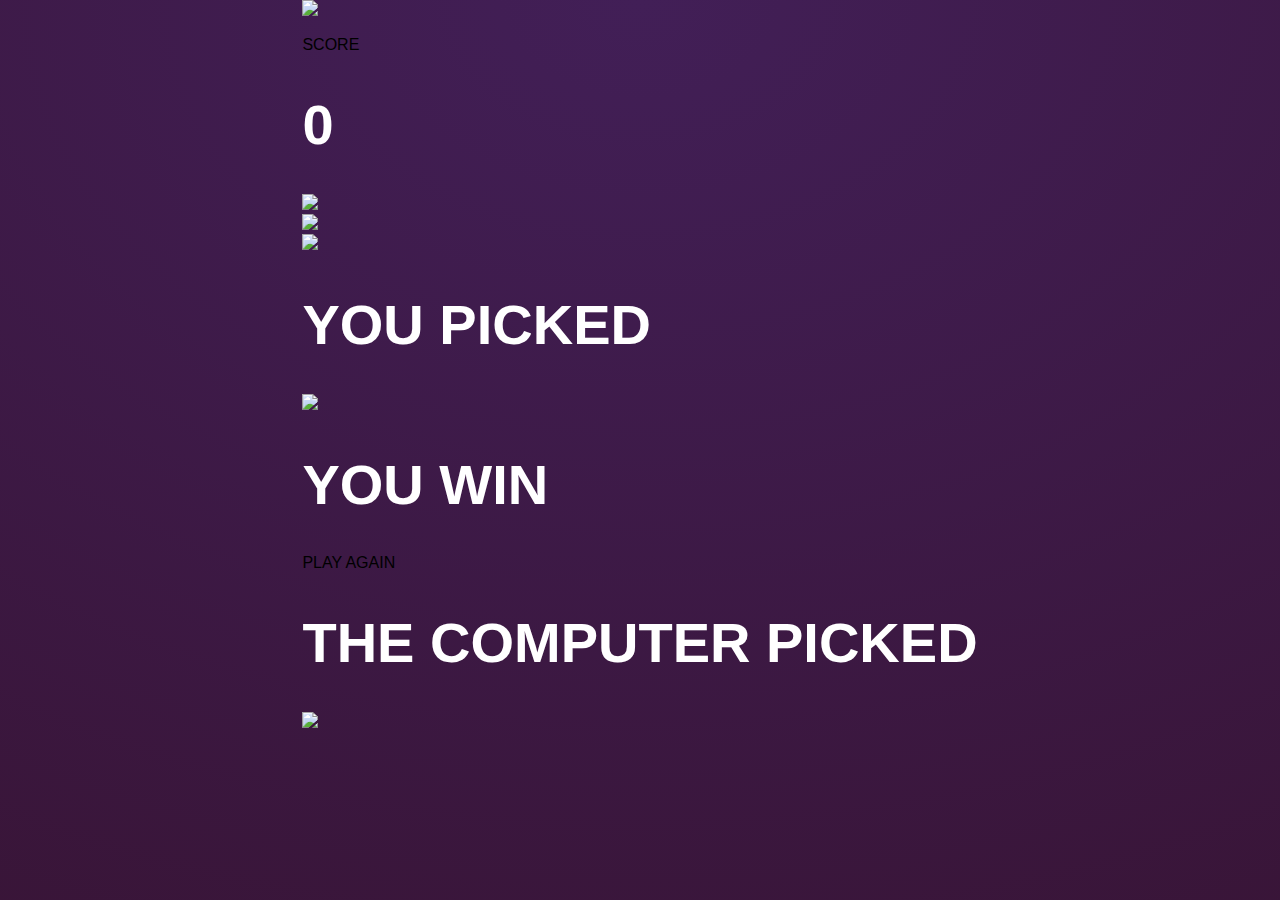
==== index.html @ 90665f75 "Rename v3_index.html to index.html" ====
<!DOCTYPE html>
<html lang="en">
<head>
    <meta charset="UTF-8">
    <meta name="viewport" content="width=device-width, initial-scale=1.0">
    <title>Rock Paper Scissors</title>
    <link rel="preconnect" href="https://fonts.googleapis.com">
    <link rel="preconnect" href="https://fonts.gstatic.com" crossorigin>
    <link href="https://fonts.googleapis.com/css2?family=Barlow+Semi+Condensed&display=swap" rel="stylesheet">
    <link rel="stylesheet" href="style.css">
    <script src="js/index.js"></script>
</head>
<body>
    <div class="wrapper">
        <div class="scoreboard">
            <div class="title">
                <img src="Images/title.png">
            </div>
            <div class="score">
                <p>SCORE</p>
                <h1>0</h1>
            </div>
        </div>

        <div class="hands">
            <div class="hand paper">
                <img src="Images/Paper.png" onclick="pickUserHand('paper')">
            </div>
            <div class="hand scissors">
                <img src="Images/Scissors.png" onclick="pickUserHand('scissors')">
            </div>
            <div class="hand rock">
                <img src="Images/Rock.png" onclick="pickUserHand('rock')">
            </div>
        </div>

        <div class="contest">
            <div class="userhand">
                <h1>YOU PICKED</h1>
                <div class="handImageContainer">
                    <img id="userPickImage" src="Images/Paper.png">
                </div>

            </div>
            <div class="referee">
                <div class="decision">
                    <h1>YOU WIN</h1>
                </div>
                <div class="newGame" onclick="restartGame()">PLAY AGAIN</div>
            </div>
            <div class="computerHand">
                <h1>THE COMPUTER PICKED</h1>
                <div class="handImageContainer">
                    <img id="computerPickImage" src="Images/Scissors.png">
                </div>
                
            </div>
        </div>

    

    </div>
    
</body>
</html>
---- style.css ----
body{
    font-family: 'Segoe UI', Tahoma, Verdana, sans-serif;
    display: flex;
    flex-direction: column;
    align-items: center;
    margin: 0;
    background: radial-gradient(
        134.34% 134.34% at 50% 0%,
        #421f57 0%,
        #371332 100%
        ); 
    height: 100vh; 
}

.choices{
    margin-bottom: 30px;
}

h1{
    font-size: 3.5rem;
    color: white;
}
.choices button{
    font-size: 7.5rem;
    margin: 0 20px;
    background-color: rgb(190, 181, 9);
    border: 10px;
    border-radius: 40px;
    cursor: pointer;
    transition: background-color 0.5s ease;
}

.choices button:hover{
    background-color:rgb(243, 231, 2);
}

#playerDisplay , #computerDisplay {
    font-size: 2.5rem;
    color: white;
}

#resultDisplay{
    font-size: 5rem;
    margin: 30px 0;
}

.scoreDisplay{
    font-size: 2rem;
    color: white;

}

.greenText , #playerScoreDisplay{
    color: chartreuse;

}

.redText , #computerScoreDisplay{
    color: red;
    
}
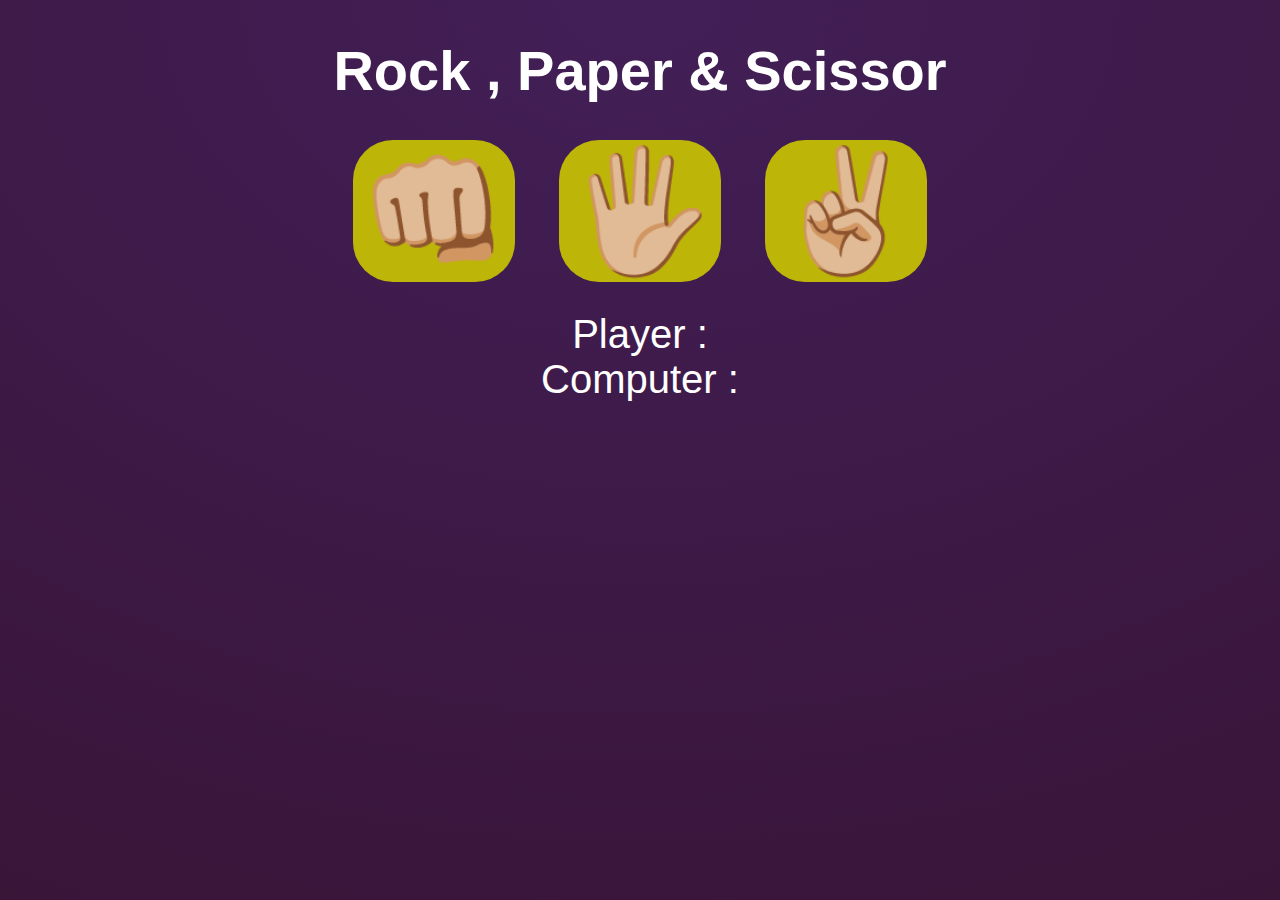
==== commit b0cff67a: "Add files via upload" ====
--- a/index.html
+++ b/index.html
@@ -1,65 +1,25 @@
 <!DOCTYPE html>
 <html lang="en">
-<head>
-    <meta charset="UTF-8">
-    <meta name="viewport" content="width=device-width, initial-scale=1.0">
-    <title>Rock Paper Scissors</title>
-    <link rel="preconnect" href="https://fonts.googleapis.com">
-    <link rel="preconnect" href="https://fonts.gstatic.com" crossorigin>
-    <link href="https://fonts.googleapis.com/css2?family=Barlow+Semi+Condensed&display=swap" rel="stylesheet">
-    <link rel="stylesheet" href="style.css">
-    <script src="js/index.js"></script>
-</head>
-<body>
-    <div class="wrapper">
-        <div class="scoreboard">
-            <div class="title">
-                <img src="Images/title.png">
-            </div>
-            <div class="score">
-                <p>SCORE</p>
-                <h1>0</h1>
-            </div>
-        </div>
+    <head>
+        <meta charset="UTF-8">
+        <meta name="viewport" content="width=device-with ,initialscale=1.0">
+        <title>Automated Scissor Paper Stone Game</title>
+        <link rel="stylesheet" href="style.css">
+    </head>
 
-        <div class="hands">
-            <div class="hand paper">
-                <img src="Images/Paper.png" onclick="pickUserHand('paper')">
-            </div>
-            <div class="hand scissors">
-                <img src="Images/Scissors.png" onclick="pickUserHand('scissors')">
-            </div>
-            <div class="hand rock">
-                <img src="Images/Rock.png" onclick="pickUserHand('rock')">
-            </div>
-        </div>
+    <body>
+        <h1>Rock , Paper & Scissor</h1>
 
-        <div class="contest">
-            <div class="userhand">
-                <h1>YOU PICKED</h1>
-                <div class="handImageContainer">
-                    <img id="userPickImage" src="Images/Paper.png">
-                </div>
+    <div class="choices">
+        <button onclick="playGame('Rock')"> 👊🏼 </button>
+        <button onclick="playGame('Paper')">  🖐🏼 </button>
+        <button onclick="playGame('Scissors')"> ✌🏼 </button>
+    </div>
 
-            </div>
-            <div class="referee">
-                <div class="decision">
-                    <h1>YOU WIN</h1>
-                </div>
-                <div class="newGame" onclick="restartGame()">PLAY AGAIN</div>
-            </div>
-            <div class="computerHand">
-                <h1>THE COMPUTER PICKED</h1>
-                <div class="handImageContainer">
-                    <img id="computerPickImage" src="Images/Scissors.png">
-                </div>
-                
-            </div>
-        </div>
+    <div id="playerDisplay">Player :</div>
+    <div id="computerDisplay">Computer :</div>
+    <div id="resultDisplay"></div>
 
-    
-
-    </div>
-    
-</body>
+    <script src="index.js"></script>
+    </body>
 </html>
--- a/style.css
+++ b/style.css
@@ -13,7 +13,6 @@
         ); 
     height: 100vh; 
 }
-
 .choices{
     margin-bottom: 30px;
 }
@@ -44,20 +43,15 @@
 #resultDisplay{
     font-size: 5rem;
     margin: 30px 0;
-}
-
-.scoreDisplay{
-    font-size: 2rem;
-    color: white;
 
 }
 
-.greenText , #playerScoreDisplay{
+.greenText {
     color: chartreuse;
 
 }
 
-.redText , #computerScoreDisplay{
+.redText {
     color: red;
     
 }
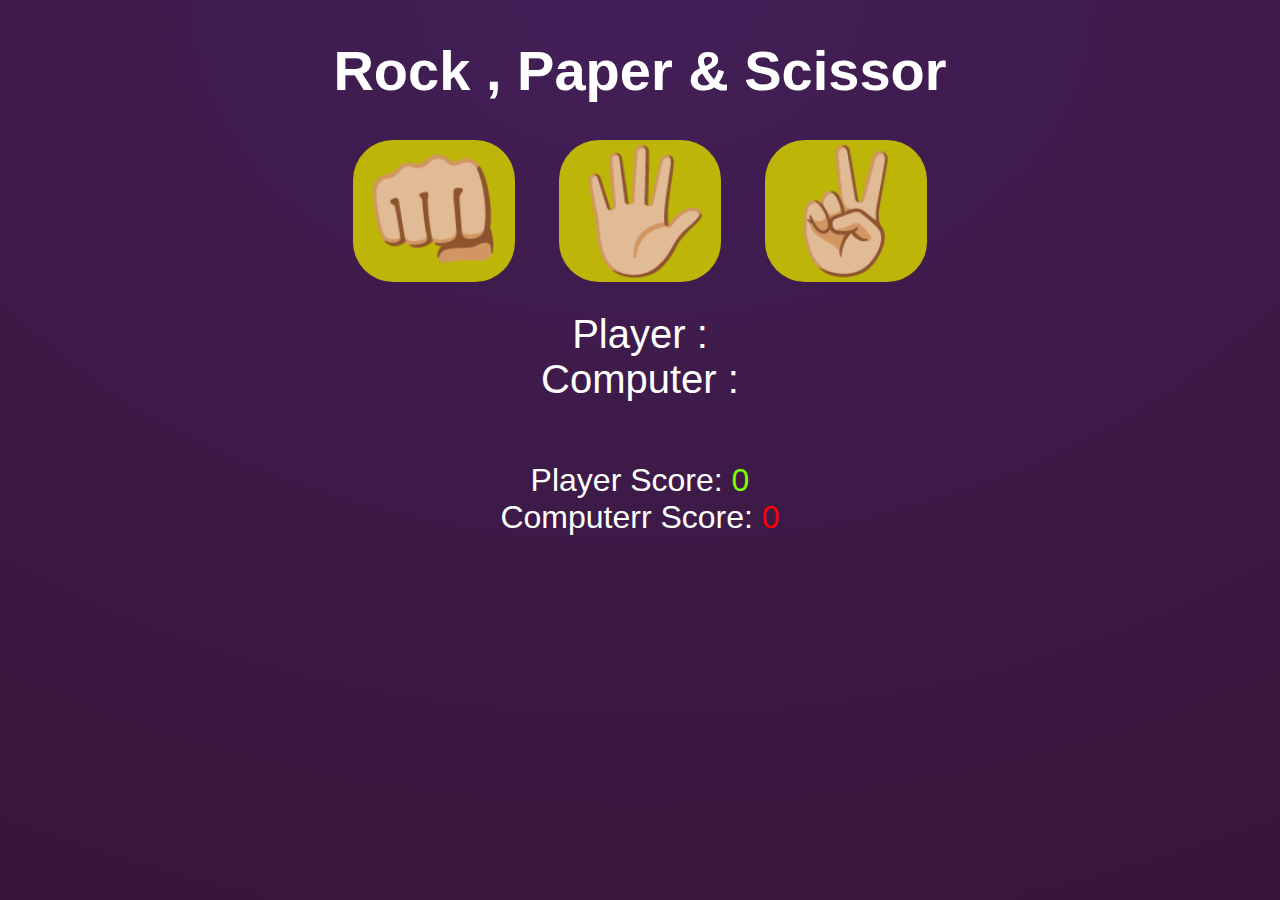
==== commit 8d34fe20: "Add files via upload" ====
--- a/index.html
+++ b/index.html
@@ -20,6 +20,14 @@
     <div id="computerDisplay">Computer :</div>
     <div id="resultDisplay"></div>
 
+    <div class="scoreDisplay">Player Score:
+        <span id="playerScoreDisplay">0</span>
+    </div>
+
+    <div class="scoreDisplay">Computerr Score:
+        <span id="computerScoreDisplay">0</span>
+    </div>
+
     <script src="index.js"></script>
     </body>
 </html>
--- a/style.css
+++ b/style.css
@@ -13,6 +13,7 @@
         ); 
     height: 100vh; 
 }
+
 .choices{
     margin-bottom: 30px;
 }
@@ -43,15 +44,20 @@
 #resultDisplay{
     font-size: 5rem;
     margin: 30px 0;
+}
+
+.scoreDisplay{
+    font-size: 2rem;
+    color: white;
 
 }
 
-.greenText {
+.greenText , #playerScoreDisplay{
     color: chartreuse;
 
 }
 
-.redText {
+.redText , #computerScoreDisplay{
     color: red;
     
-}
+}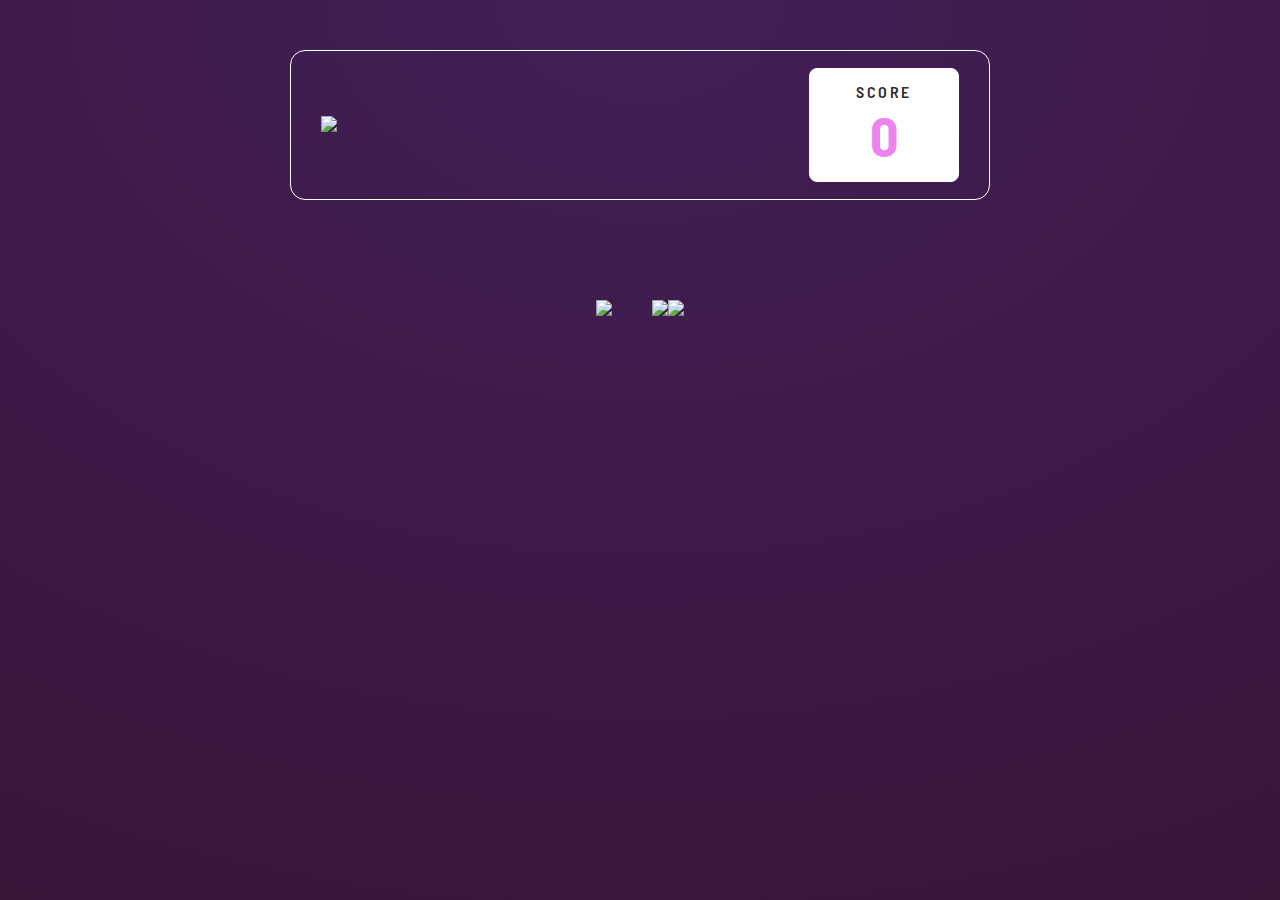
==== commit b1eb4fe0: "Add files via upload" ====
--- a/index.html
+++ b/index.html
@@ -1,33 +1,65 @@
 <!DOCTYPE html>
 <html lang="en">
-    <head>
-        <meta charset="UTF-8">
-        <meta name="viewport" content="width=device-with ,initialscale=1.0">
-        <title>Automated Scissor Paper Stone Game</title>
-        <link rel="stylesheet" href="style.css">
-    </head>
+<head>
+    <meta charset="UTF-8">
+    <meta name="viewport" content="width=device-width, initial-scale=1.0">
+    <title>Rock Paper Scissors</title>
+    <link rel="preconnect" href="https://fonts.googleapis.com">
+    <link rel="preconnect" href="https://fonts.gstatic.com" crossorigin>
+    <link href="https://fonts.googleapis.com/css2?family=Barlow+Semi+Condensed&display=swap" rel="stylesheet">
+    <link rel="stylesheet" href="style.css">
+    <script src="js/index.js"></script>
+</head>
+<body>
+    <div class="wrapper">
+        <div class="scoreboard">
+            <div class="title">
+                <img src="Images/title.png">
+            </div>
+            <div class="score">
+                <p>SCORE</p>
+                <h1>0</h1>
+            </div>
+        </div>
 
-    <body>
-        <h1>Rock , Paper & Scissor</h1>
+        <div class="hands">
+            <div class="hand paper">
+                <img src="Images/Paper.png" onclick="pickUserHand('paper')">
+            </div>
+            <div class="hand scissors">
+                <img src="Images/Scissors.png" onclick="pickUserHand('scissors')">
+            </div>
+            <div class="hand rock">
+                <img src="Images/Rock.png" onclick="pickUserHand('rock')">
+            </div>
+        </div>
 
-    <div class="choices">
-        <button onclick="playGame('Rock')"> 👊🏼 </button>
-        <button onclick="playGame('Paper')">  🖐🏼 </button>
-        <button onclick="playGame('Scissors')"> ✌🏼 </button>
+        <div class="contest">
+            <div class="userhand">
+                <h1>YOU PICKED</h1>
+                <div class="handImageContainer">
+                    <img id="userPickImage" src="Images/Paper.png">
+                </div>
+
+            </div>
+            <div class="referee">
+                <div class="decision">
+                    <h1>YOU WIN</h1>
+                </div>
+                <div class="newGame" onclick="restartGame()">PLAY AGAIN</div>
+            </div>
+            <div class="computerHand">
+                <h1>THE COMPUTER PICKED</h1>
+                <div class="handImageContainer">
+                    <img id="computerPickImage" src="Images/Scissors.png">
+                </div>
+                
+            </div>
+        </div>
+
+    
+
     </div>
-
-    <div id="playerDisplay">Player :</div>
-    <div id="computerDisplay">Computer :</div>
-    <div id="resultDisplay"></div>
-
-    <div class="scoreDisplay">Player Score:
-        <span id="playerScoreDisplay">0</span>
-    </div>
-
-    <div class="scoreDisplay">Computerr Score:
-        <span id="computerScoreDisplay">0</span>
-    </div>
-
-    <script src="index.js"></script>
-    </body>
-</html>
+    
+</body>
+</html>--- a/style.css
+++ b/style.css
@@ -1,63 +1,156 @@
+*{
+    padding: 0;
+    margin: 0;
+    box-sizing: border-box;
+}
 
+body {
+    font-family: "Barlow Semi Condensed", serif;
+    font-weight: 400;
+    font-style: normal;
+  }
+  
+  
+.title {
+  padding-left: 30px;
+}
 
-body{
-    font-family: 'Segoe UI', Tahoma, Verdana, sans-serif;
+.wrapper{
     display: flex;
     flex-direction: column;
     align-items: center;
-    margin: 0;
+    width: 100vw;
+    height: 100vh;
     background: radial-gradient(
-        134.34% 134.34% at 50% 0%,
-        #421f57 0%,
-        #371332 100%
-        ); 
-    height: 100vh; 
+    134.34% 134.34% at 50% 0%,
+    #421f57 0%,
+    #371332 100%
+    );
 }
 
-.choices{
-    margin-bottom: 30px;
-}
+.scoreboard {
+    width: 700px;
+    height: 150px;
+    border-radius: 15px;
+    border: 1px solid white;
+    display: flex;
+    justify-content: space-between;
+    align-items: center;
+    margin-top: 50px;
+  }
+  
 
-h1{
-    font-size: 3.5rem;
+  .score {
+    width: 150px;
+    height: 114px;
+    background-color: white;
+    border: 1px solid white;
+    border-radius: 8px;
+    margin-right: 30px;
+    display: flex;
+    flex-direction: column;
+    justify-content: center;
+    align-items: center;
+  }
+
+  .score p{
+    color: rgb(49, 40, 45);
+    font-size: 16px;
+    font-weight: 600;
+    line-height: 19px;
+    letter-spacing: 2.5px;
+  }
+
+  .score h1{
+    color:violet;
+    font-size: 56px;
+
+  }
+
+  .hands{
+    background-image: url("Images/triangle.png");
+    background-repeat: no-repeat;
+    width: 476px;
+    height:430px;
+    display: flex;
+    flex-wrap: wrap;
+    justify-content: center;
+    margin-top: 100px;
+    background-position: center;
+  }
+
+  .scissors{
+    margin-left: 20px;
+  }
+
+  .paper{
+    margin-right: 20px;
+  }
+
+  .hands .hand {
+    cursor: pointer;
+    transition: all 0.5s;
+  }
+
+  .hands .hand:hover {
+    transform: translate3d(0px , -15px , 0px);
+
+  }
+
+  .contest{
+    width: 900px;
+    display: none;
+    margin-top: 20px;
+  }
+
+  .contest img{
+    width: 275px;
+    height: 275px;
+  }
+
+  .contest > div {
+    flex: 1;
+  }
+
+  .contest h1 {
     color: white;
-}
-.choices button{
-    font-size: 7.5rem;
-    margin: 0 20px;
-    background-color: rgb(190, 181, 9);
-    border: 10px;
-    border-radius: 40px;
+    font-size: 20px;
+    margin-top: 20px;
+    margin-bottom: 50px;
+    text-align: center;
+  }
+
+  .contest .handImageContainer{
+    display: flex;
+    justify-content: center;
+  }
+
+  .referee{
+    display: flex;
+    flex-direction: column;
+    align-items: center;
+    justify-content: center;
+  }
+
+  .referee h1{
+    font-size: 50px;
+  }
+
+  .newGame{
+    background-color: rgb(255, 255, 255);
+    padding: 20px 40px;
+    border-radius: 25px;
+    border-color: rgb(255, 0, 0);
+    border-style: solid;
+    border-width: 4px;
     cursor: pointer;
-    transition: background-color 0.5s ease;
-}
+    transition: all 0.2s;
+  }
 
-.choices button:hover{
-    background-color:rgb(243, 231, 2);
-}
+  .newGame:hover{
+    background-color: rgb(255, 0, 0);
+    transform: translate3d(0px , -5px , 0px);
+    color: white;
+  }
 
-#playerDisplay , #computerDisplay {
-    font-size: 2.5rem;
-    color: white;
-}
 
-#resultDisplay{
-    font-size: 5rem;
-    margin: 30px 0;
-}
-
-.scoreDisplay{
-    font-size: 2rem;
-    color: white;
-
-}
-
-.greenText , #playerScoreDisplay{
-    color: chartreuse;
-
-}
-
-.redText , #computerScoreDisplay{
-    color: red;
-    
-}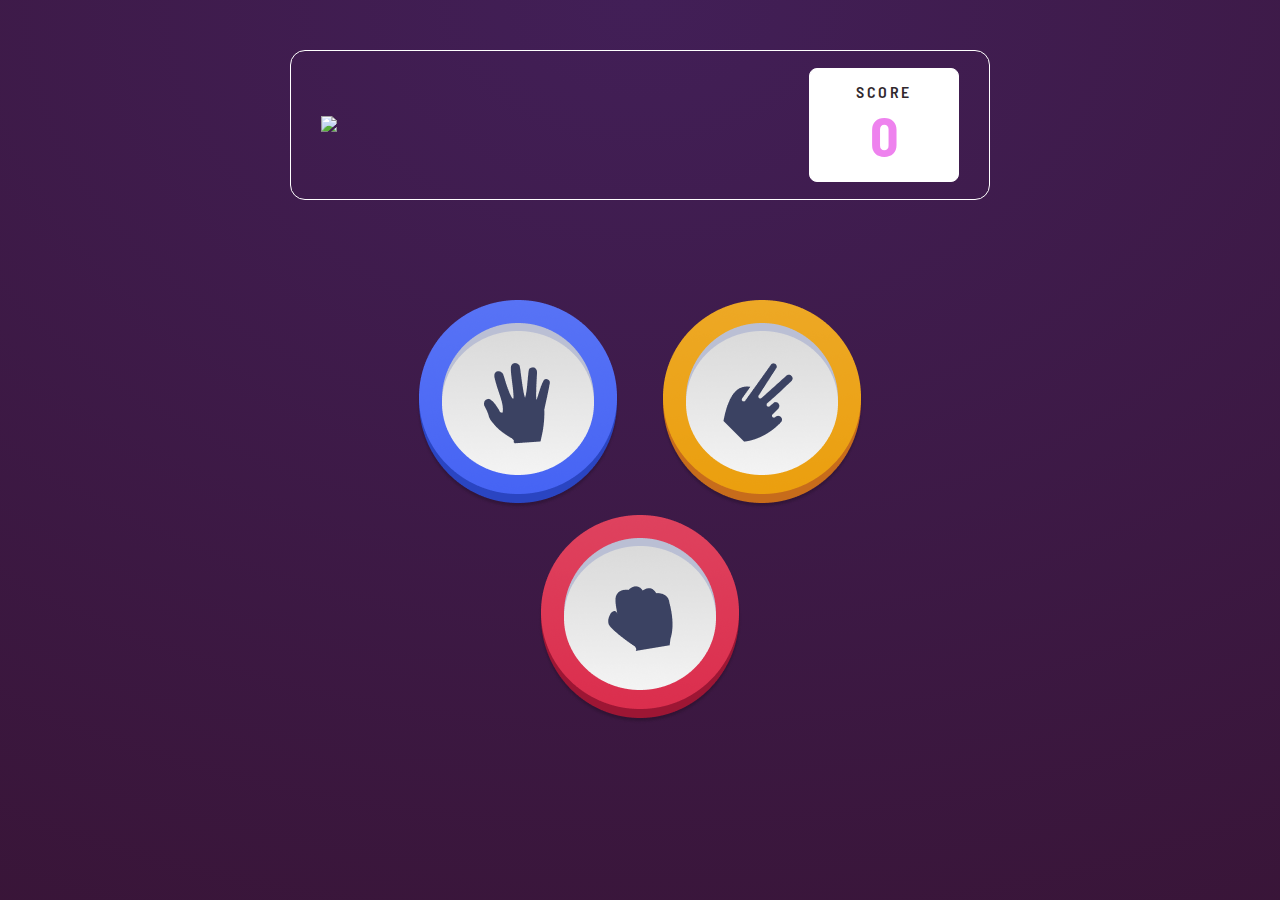
==== commit 2f9f3862: "Update index.html" ====
--- a/index.html
+++ b/index.html
@@ -24,13 +24,13 @@
 
         <div class="hands">
             <div class="hand paper">
-                <img src="Images/Paper.png" onclick="pickUserHand('paper')">
+                <img src="Paper.png" onclick="pickUserHand('paper')">
             </div>
             <div class="hand scissors">
-                <img src="Images/Scissors.png" onclick="pickUserHand('scissors')">
+                <img src="Scissors.png" onclick="pickUserHand('scissors')">
             </div>
             <div class="hand rock">
-                <img src="Images/Rock.png" onclick="pickUserHand('rock')">
+                <img src="Rock.png" onclick="pickUserHand('rock')">
             </div>
         </div>
 
@@ -62,4 +62,4 @@
     </div>
     
 </body>
-</html>+</html>
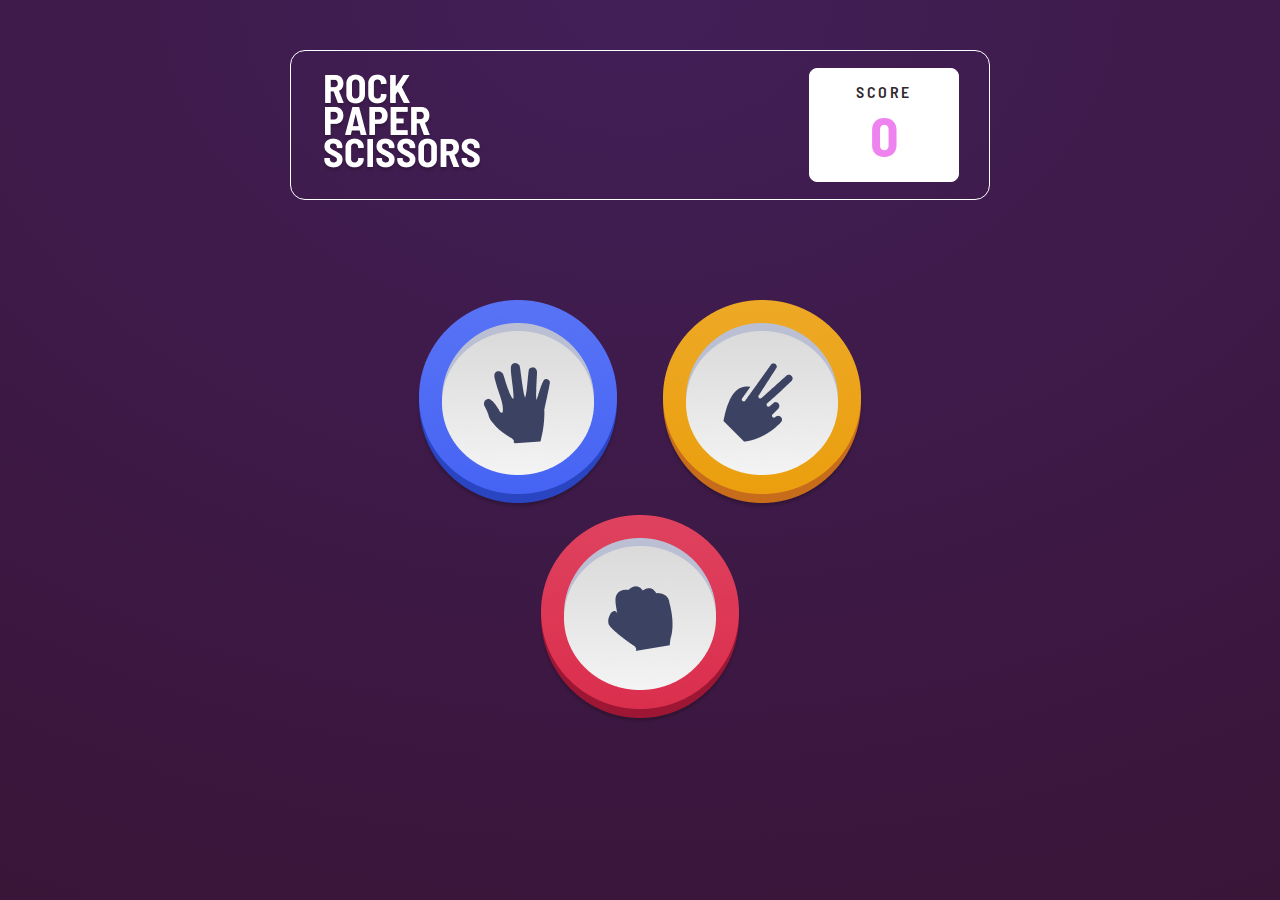
==== commit 2c1c1571: "Update index.html" ====
--- a/index.html
+++ b/index.html
@@ -14,7 +14,7 @@
     <div class="wrapper">
         <div class="scoreboard">
             <div class="title">
-                <img src="Images/title.png">
+                <img src="title.png">
             </div>
             <div class="score">
                 <p>SCORE</p>
